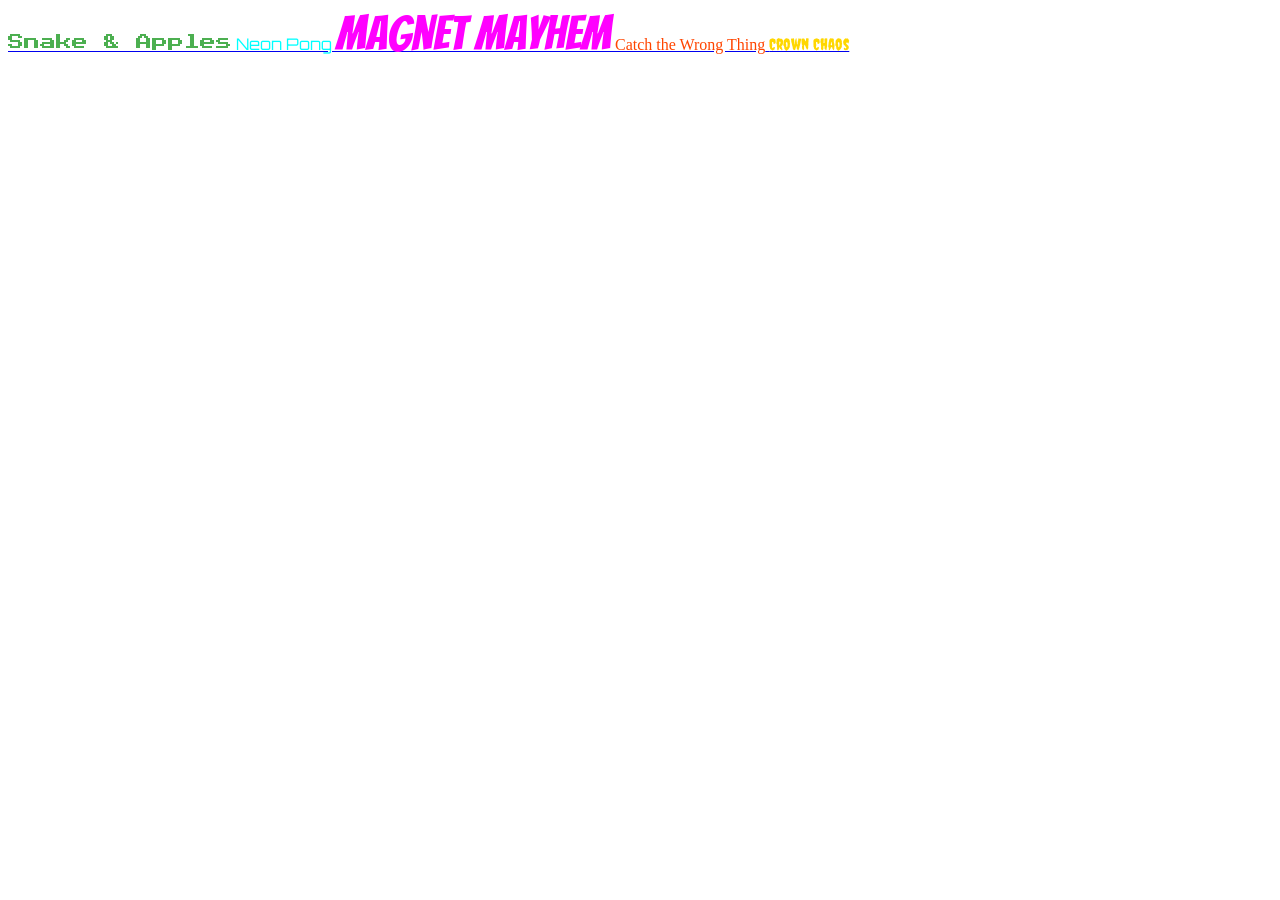
==== index.html @ 357aae46 "Add files via upload" ====
<!DOCTYPE html>
<html lang="en">
<head>
    <meta charset="UTF-8">
    <meta name="viewport" content="width=device-width, initial-scale=1.0">
    <title>My Arcade Hub</title>
    <link rel="stylesheet" href="style.css">
    <!-- Importing 5 different fun fonts -->
    <link href="https://fonts.googleapis.com/css2?family=Bangers&family=Creepster&family=Orbitron:wght@900&family=Permanent+Marker&family=Press+Start+2P&display=swap" rel="stylesheet">
</head>
<body>

    <div class="game-grid">
        <!-- Game 1 -->
        <a href="games/snake.html" class="game-btn" style="background-image: url('assets/snake.jpg');">
            <span style="font-family: 'Press Start 2P', cursive; color: #4CAF50;">Snake & Apples</span>
        </a>

        <!-- Game 2 -->
        <a href="games/pong.html" class="game-btn" style="background-image: url('assets/pong.jpg');">
            <span style="font-family: 'Orbitron', sans-serif; color: #00FFFF;">Neon Pong</span>
        </a>

        <!-- Game 3 -->
        <a href="games/magnet.html" class="game-btn" style="background-image: url('assets/magnet.jpg');">
            <span style="font-family: 'Bangers', cursive; color: #FF00FF; font-size: 3rem;">Magnet Mayhem</span>
        </a>

        <!-- Game 4 -->
        <a href="games/catch.html" class="game-btn" style="background-image: url('assets/Permanent+Marker.jpg');">
            <span style="font-family: 'Permanent Marker', cursive; color: #FF4500;">Catch the Wrong Thing</span>
        </a>

        <!-- Game 5 -->
        <a href="games/crown.html" class="game-btn" style="background-image: url('assets/crown.jpg');">
            <span style="font-family: 'Creepster', cursive; color: #FFD700;">Crown Chaos</span>
        </a>
    </div>

</body>
</html>
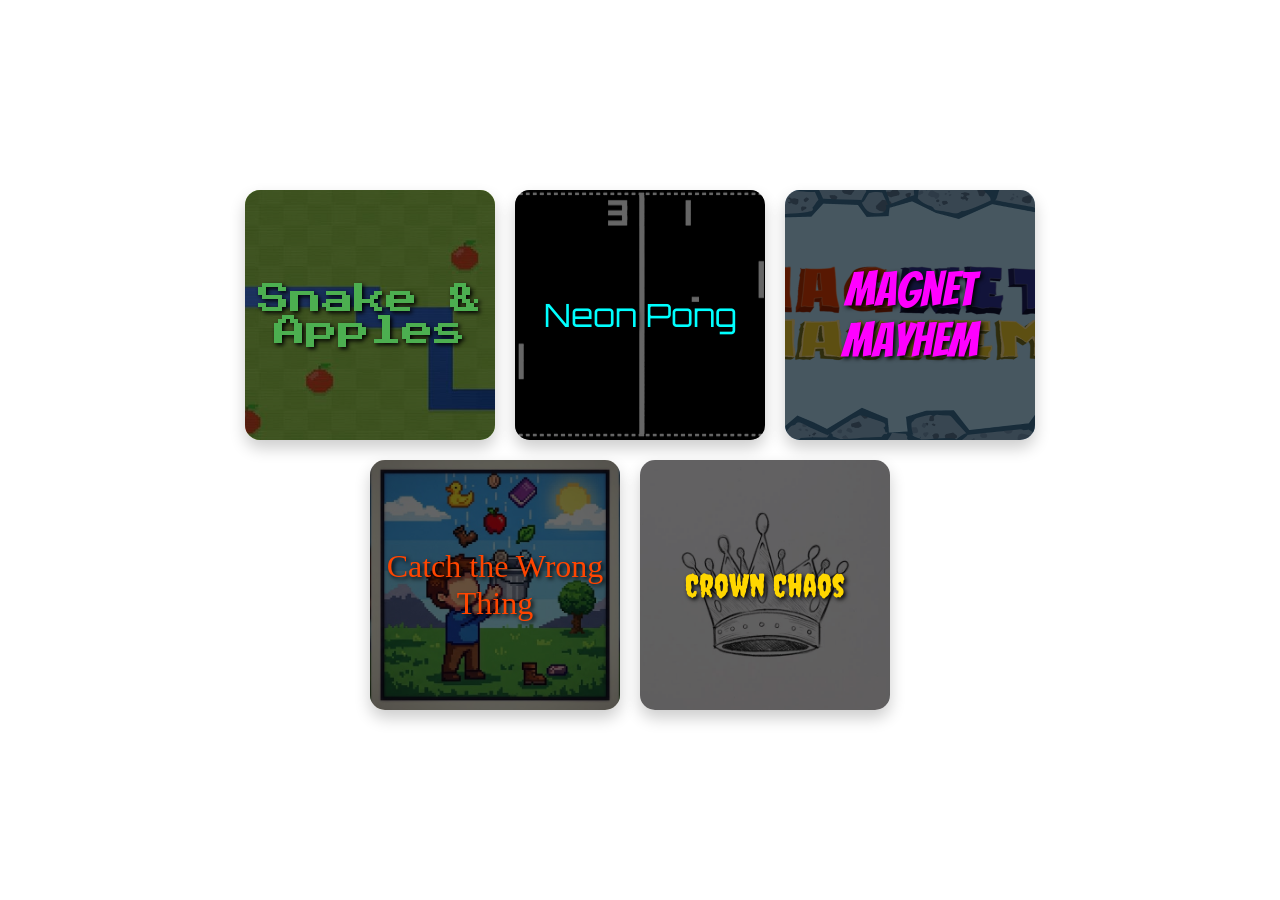
==== commit 8443fb9b: "Update index.html" ====
--- a/index.html
+++ b/index.html
@@ -12,30 +12,30 @@
 
     <div class="game-grid">
         <!-- Game 1 -->
-        <a href="games/snake.html" class="game-btn" style="background-image: url('assets/snake.jpg');">
+        <a href="games/snake.html" class="game-btn" style="background-image: url('assets/snakegame.jpeg');">
             <span style="font-family: 'Press Start 2P', cursive; color: #4CAF50;">Snake & Apples</span>
         </a>
 
         <!-- Game 2 -->
-        <a href="games/pong.html" class="game-btn" style="background-image: url('assets/pong.jpg');">
+        <a href="games/pong.html" class="game-btn" style="background-image: url('assets/pong.png');">
             <span style="font-family: 'Orbitron', sans-serif; color: #00FFFF;">Neon Pong</span>
         </a>
 
         <!-- Game 3 -->
-        <a href="games/magnet.html" class="game-btn" style="background-image: url('assets/magnet.jpg');">
+        <a href="games/magnet.html" class="game-btn" style="background-image: url('assets/magnetmayhem.png');">
             <span style="font-family: 'Bangers', cursive; color: #FF00FF; font-size: 3rem;">Magnet Mayhem</span>
         </a>
 
         <!-- Game 4 -->
-        <a href="games/catch.html" class="game-btn" style="background-image: url('assets/Permanent+Marker.jpg');">
+        <a href="games/catch.html" class="game-btn" style="background-image: url('assets/catch.jpg');">
             <span style="font-family: 'Permanent Marker', cursive; color: #FF4500;">Catch the Wrong Thing</span>
         </a>
 
         <!-- Game 5 -->
-        <a href="games/crown.html" class="game-btn" style="background-image: url('assets/crown.jpg');">
+        <a href="games/crown.html" class="game-btn" style="background-image: url('assets/crown.jpeg');">
             <span style="font-family: 'Creepster', cursive; color: #FFD700;">Crown Chaos</span>
         </a>
     </div>
 
 </body>
-</html>+</html>
--- a/style.css
+++ b/style.css
@@ -0,0 +1,66 @@
+body {
+    margin: 0;
+    padding: 0;
+    background-color: #ffffff; /* Blank white background */
+    display: flex;
+    justify-content: center;
+    align-items: center;
+    min-height: 100vh;
+}
+
+.game-grid {
+    display: grid;
+    grid-template-columns: repeat(3, 1fr); /* 3 columns */
+    gap: 20px;
+    padding: 20px;
+    max-width: 1000px;
+}
+
+/* Make the last two buttons center themselves on the bottom row */
+.game-grid a:nth-child(4) {
+    grid-column: 1 / 2;
+    margin-left: 50%;
+}
+.game-grid a:nth-child(5) {
+    grid-column: 2 / 3;
+    margin-left: 50%;
+}
+
+.game-btn {
+    width: 250px;
+    height: 250px; /* Square buttons */
+    background-size: cover;
+    background-position: center;
+    border-radius: 15px;
+    text-decoration: none;
+    display: flex;
+    justify-content: center;
+    align-items: center;
+    text-align: center;
+    box-shadow: 0 8px 16px rgba(0,0,0,0.2);
+    transition: transform 0.2s, box-shadow 0.2s;
+    position: relative;
+    overflow: hidden;
+}
+
+/* Dark overlay so the text is easy to read over the photos */
+.game-btn::before {
+    content: '';
+    position: absolute;
+    top: 0; left: 0; right: 0; bottom: 0;
+    background: rgba(0, 0, 0, 0.6);
+    z-index: 1;
+}
+
+.game-btn span {
+    position: relative;
+    z-index: 2;
+    font-size: 2rem;
+    padding: 10px;
+    text-shadow: 2px 2px 4px #000000;
+}
+
+.game-btn:hover {
+    transform: scale(1.05);
+    box-shadow: 0 12px 24px rgba(0,0,0,0.4);
+}
